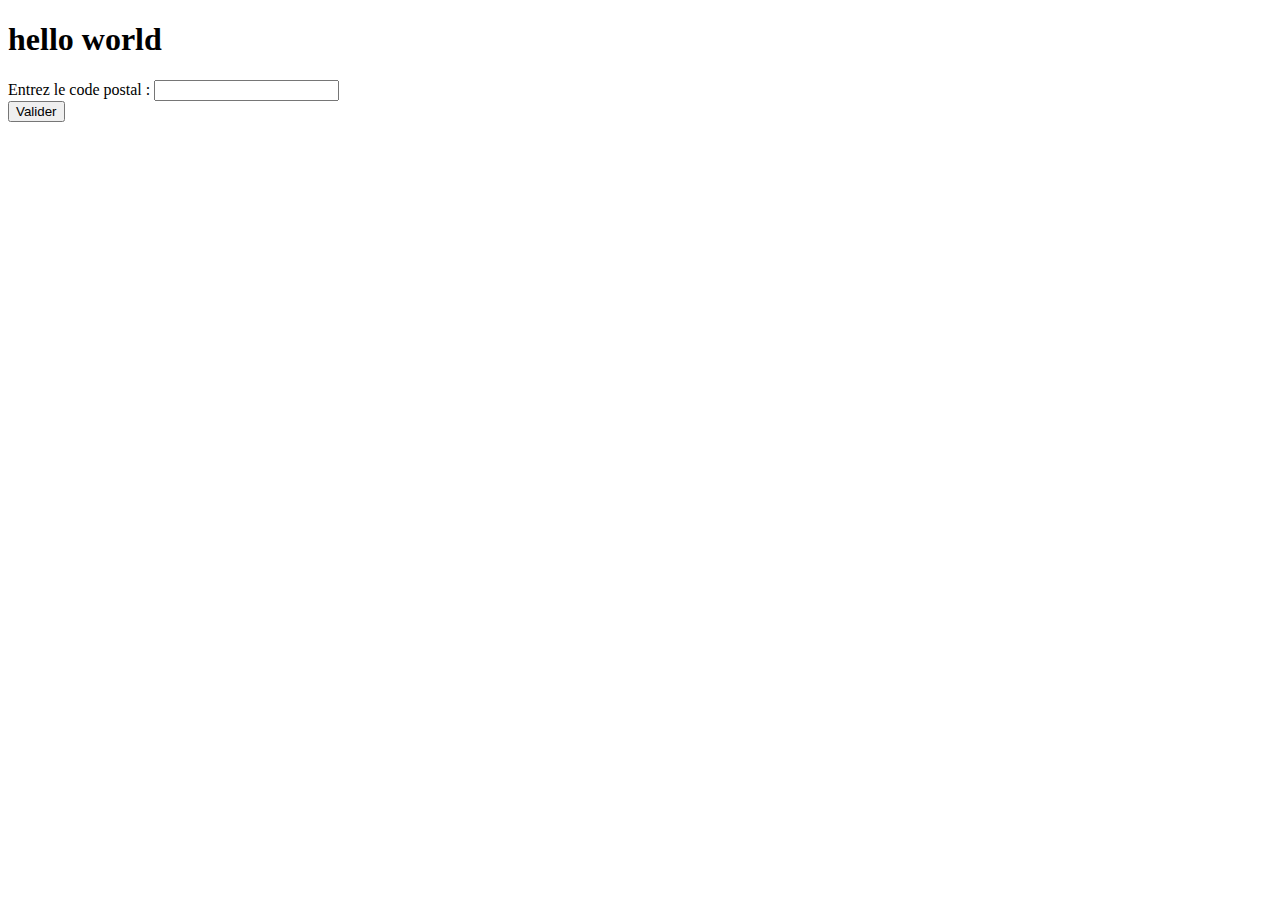
==== index.html @ 6f13c2af "feat : test input form" ====
<!DOCTYPE html>
<html lang="en">
<head>
    <meta charset="UTF-8">
    <meta name="viewport" content="width=device-width, initial-scale=1.0">
    <title>Instant Weather</title>
    <link rel="stylesheet" href="styles/style.css">
</head>
<body>
    <h1>hello world</h1>
    <form action="" method="get" oninput="isInputOk()" class="form">
        <div class="form">
          <label for="name">Entrez le code postal :</label>
          <input type="text"  name="CodeP" id="name" required />
        </div>
        </div>
        <div class="form">
          <input type="submit" name ="submitButton" value="Valider"/>
        </div>
      </form>
</body>
<script src="scripts/script.js"></script>
<script src="scripts/script_form.js"></script>
</html>
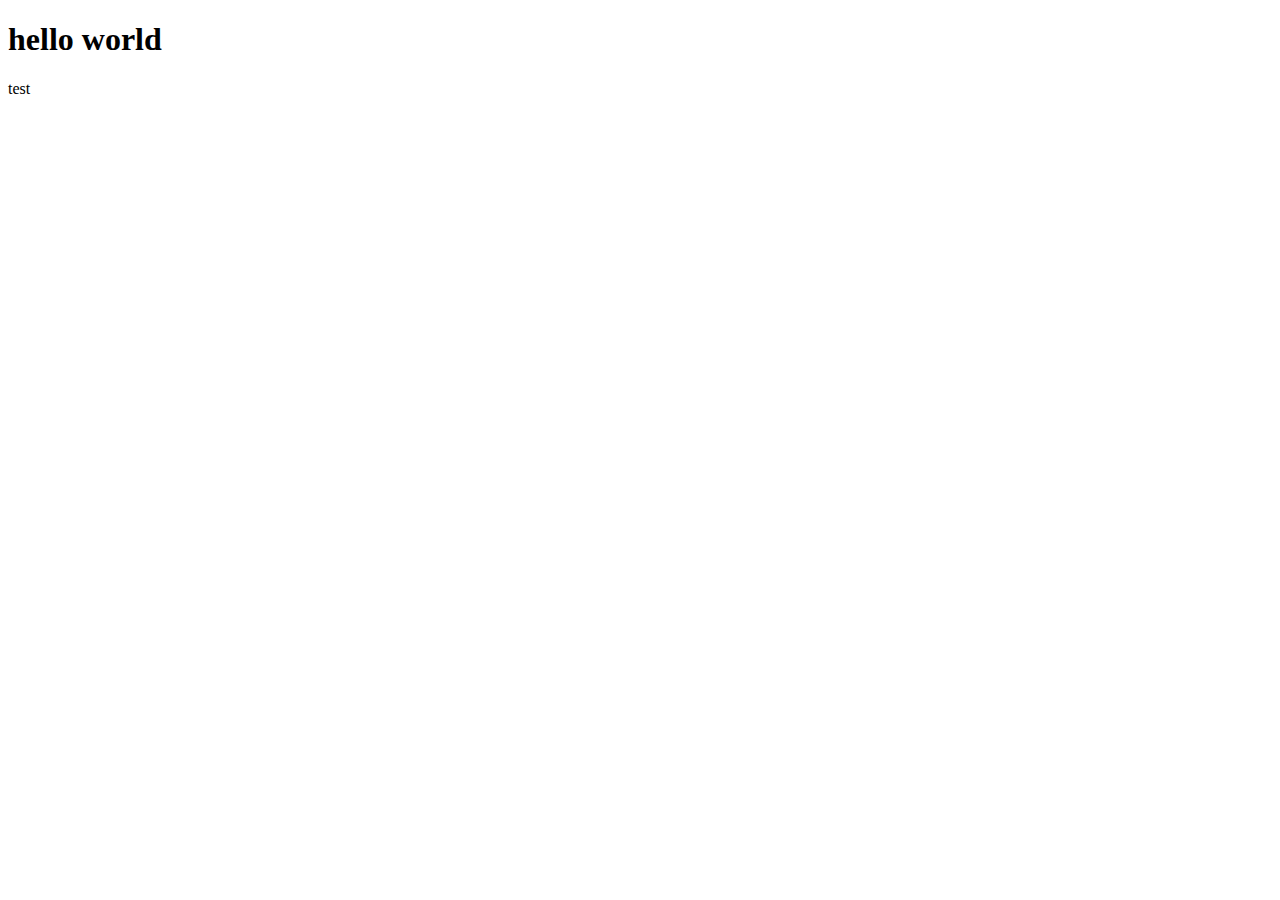
==== commit 8d516d2d: "Merge branch 'Lisa' into Enzo-form" ====
--- a/index.html
+++ b/index.html
@@ -8,16 +8,9 @@
 </head>
 <body>
     <h1>hello world</h1>
-    <form action="" method="get" oninput="isInputOk()" class="form">
-        <div class="form">
-          <label for="name">Entrez le code postal :</label>
-          <input type="text"  name="CodeP" id="name" required />
-        </div>
-        </div>
-        <div class="form">
-          <input type="submit" name ="submitButton" value="Valider"/>
-        </div>
-      </form>
+    <div>
+        test
+    </div>
 </body>
 <script src="scripts/script.js"></script>
 <script src="scripts/script_form.js"></script>
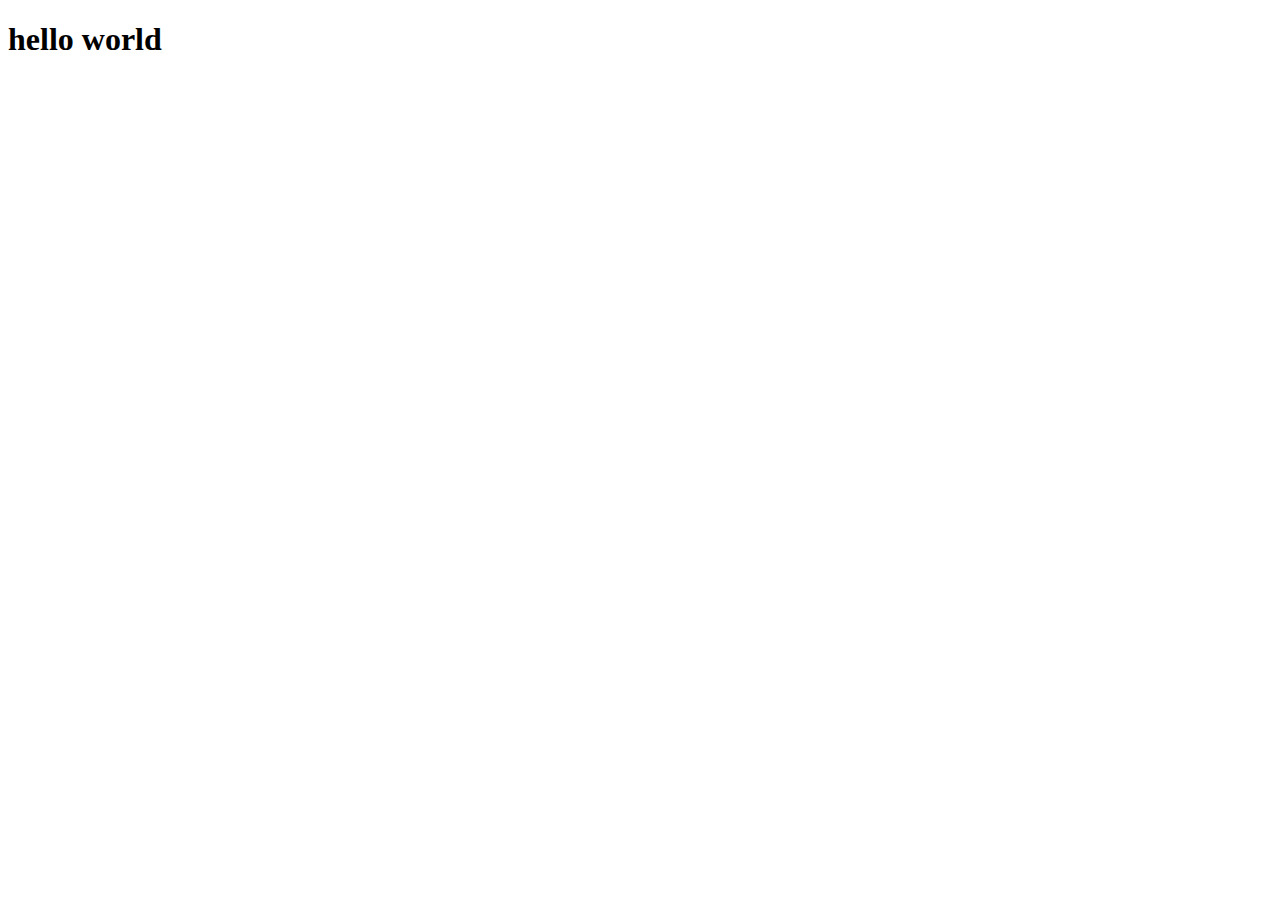
==== commit d3f795cb: "refactor: Modify getWeatherData to handle promises" ====
--- a/index.html
+++ b/index.html
@@ -8,10 +8,7 @@
 </head>
 <body>
     <h1>hello world</h1>
-    <div>
-        test
-    </div>
+    
+<script src="./scripts/script.js"></script>
 </body>
-<script src="scripts/script.js"></script>
-<script src="scripts/script_form.js"></script>
 </html>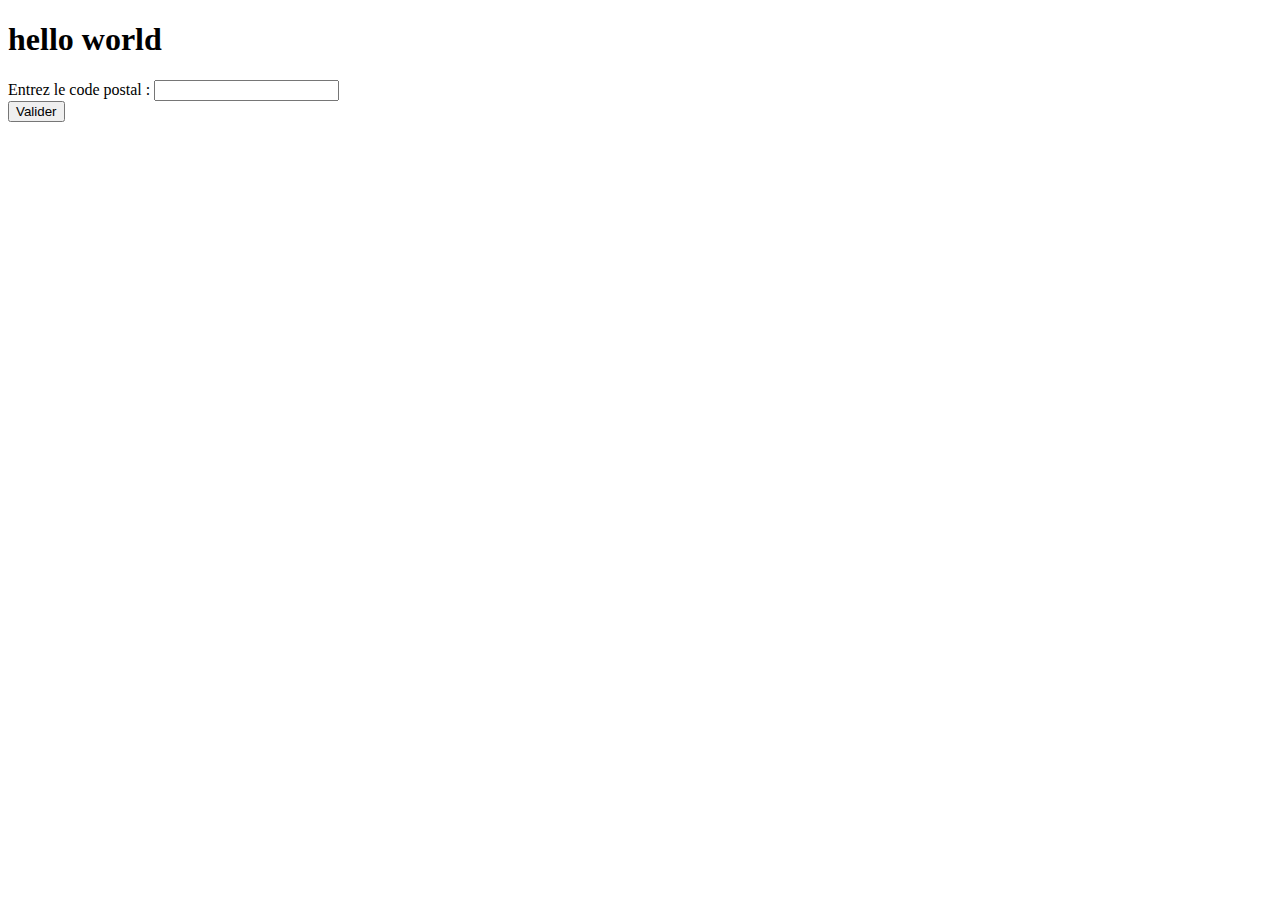
==== commit 0e1b4282: "Merge branch 'main' of https://github.com/Baptiste-Madelaine/Instant_Weather" ====
--- a/index.html
+++ b/index.html
@@ -1,14 +1,26 @@
 <!DOCTYPE html>
 <html lang="en">
-<head>
-    <meta charset="UTF-8">
-    <meta name="viewport" content="width=device-width, initial-scale=1.0">
-    <title>Instant Weather</title>
-    <link rel="stylesheet" href="styles/style.css">
-</head>
-<body>
-    <h1>hello world</h1>
-    
-<script src="./scripts/script.js"></script>
-</body>
+  <head>
+      <meta charset="UTF-8">
+      <meta name="viewport" content="width=device-width, initial-scale=1.0">
+      <title>Instant Weather</title>
+      <link rel="stylesheet" href="styles/style.css">
+  </head>
+  <body>
+      <h1>hello world</h1>
+      <form action="" method="get" oninput="isInputOk()" class="form">
+          <div class="form">
+            <label for="name">Entrez le code postal :</label>
+            <input type="text"  name="CodeP" id="name" required />
+          </div>
+          </div>
+          <div class="form">
+            <input type="submit" name ="submitButton" value="Valider"/>
+          </div>
+      </form>
+
+    <script src="scripts/script.js"></script>
+    <script src="scripts/script_form.js"></script>
+  </body>
+  
 </html>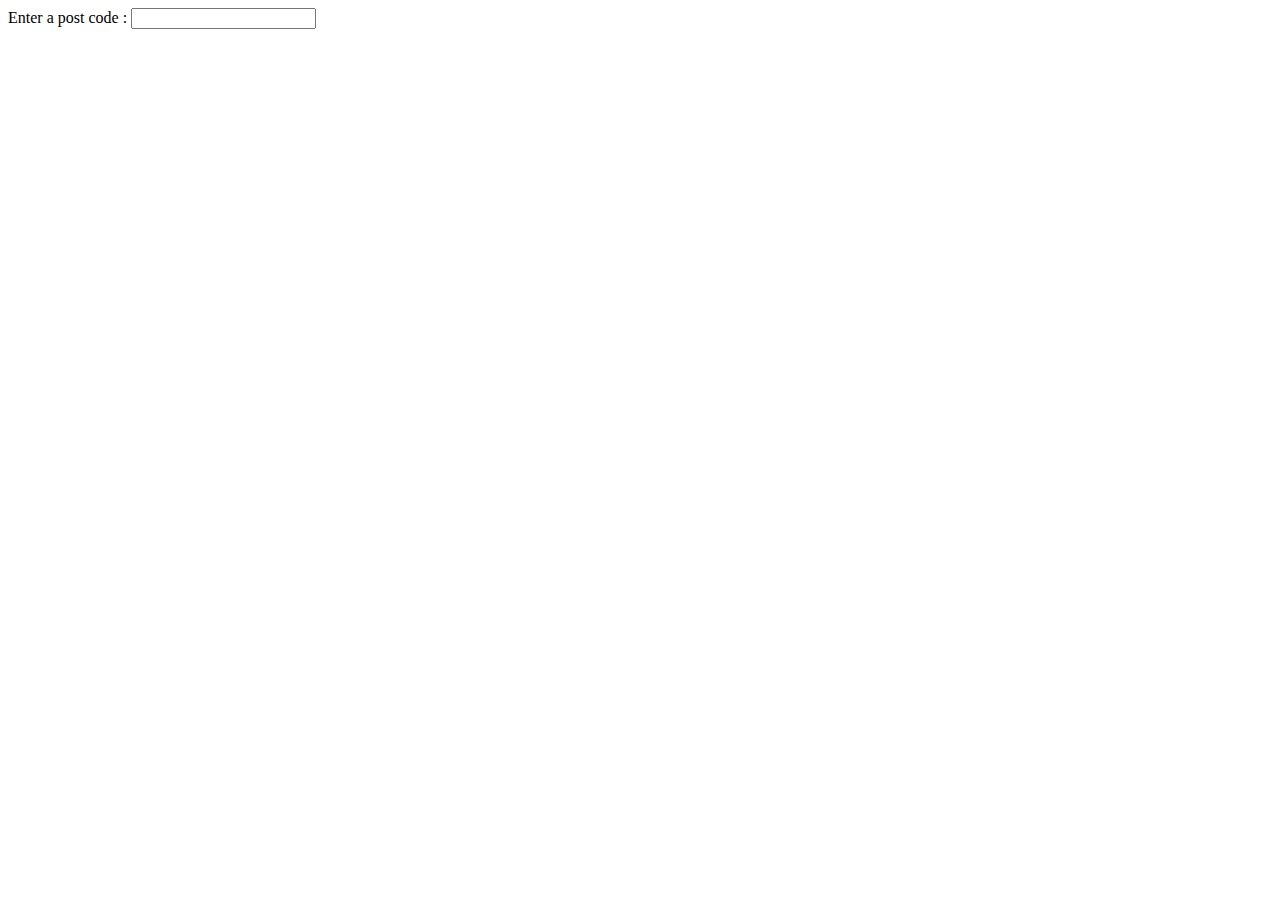
==== commit 28cb644e: "Merge branch 'main' into Enzo-form" ====
--- a/index.html
+++ b/index.html
@@ -1,26 +1,24 @@
 <!DOCTYPE html>
 <html lang="en">
-  <head>
-      <meta charset="UTF-8">
-      <meta name="viewport" content="width=device-width, initial-scale=1.0">
-      <title>Instant Weather</title>
-      <link rel="stylesheet" href="styles/style.css">
-  </head>
-  <body>
-      <h1>hello world</h1>
-      <form action="" method="get" oninput="isInputOk()" class="form">
-          <div class="form">
-            <label for="name">Entrez le code postal :</label>
-            <input type="text"  name="CodeP" id="name" required />
-          </div>
-          </div>
-          <div class="form">
-            <input type="submit" name ="submitButton" value="Valider"/>
-          </div>
-      </form>
+<head>
+    <meta charset="UTF-8">
+    <meta name="viewport" content="width=device-width, initial-scale=1.0">
+    <title>Document</title>
+</head>
+<body>
+    <div>
+        <form id="postCodeForm">
+            <label for="postCodeInput">Enter a post code : </label>
+            <input type="text" id="postCodeInput">
+        </form>
 
-    <script src="scripts/script.js"></script>
-    <script src="scripts/script_form.js"></script>
-  </body>
-  
+        <form id="cityForm">
+            <label for="cityInput">Select a city : </label>
+            <select id="cityInput"></select>
+            <input type="submit" id="submit" value="Submit">
+        </form>
+    </div>
+    <p id="errors"></p>
+    <script src="../scripts/scriptAPI.js"></script>
+</body>
 </html>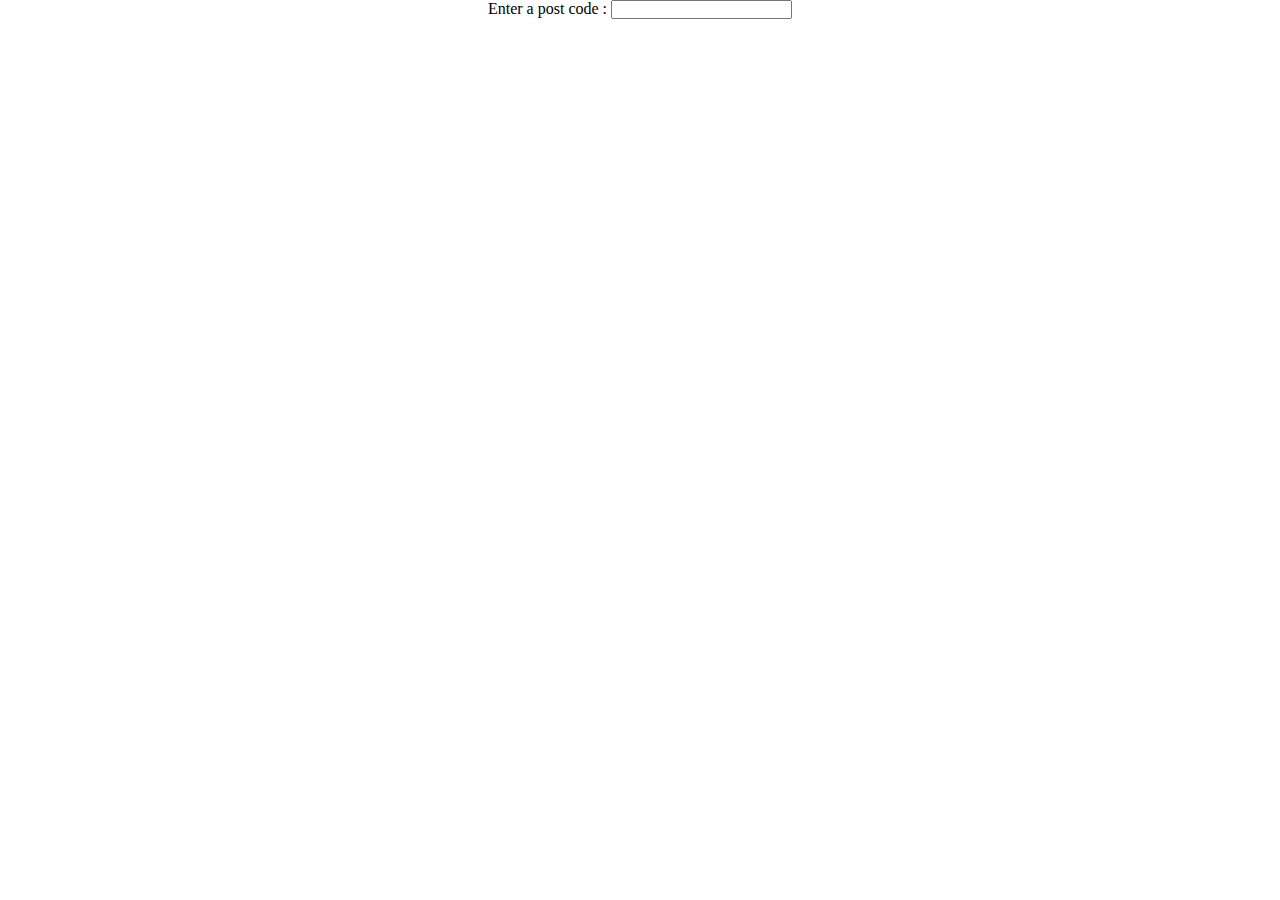
==== commit 2f28e39a: "feature/add-css-styles" ====
--- a/index.html
+++ b/index.html
@@ -3,6 +3,7 @@
 <head>
     <meta charset="UTF-8">
     <meta name="viewport" content="width=device-width, initial-scale=1.0">
+    <link rel="stylesheet" href="../styles/style.css">
     <title>Document</title>
 </head>
 <body>
--- a/styles/style.css
+++ b/styles/style.css
@@ -0,0 +1,18 @@
+*{
+    margin: 0;
+    padding:0;
+
+}
+body{
+
+    display:flex;
+    align-items:flex-start;
+    justify-content: center;
+    
+
+}
+div{
+
+
+
+}
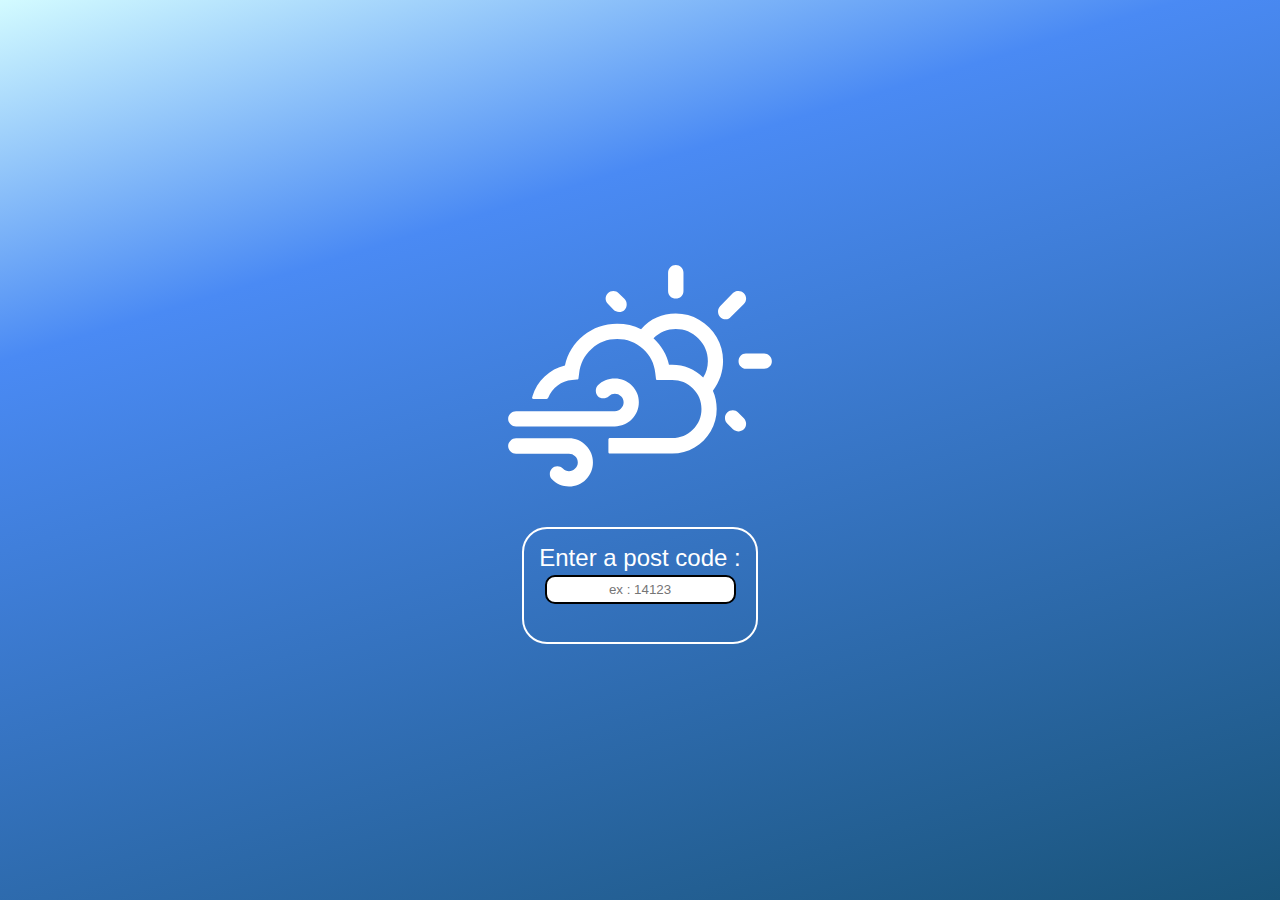
==== commit 5ef39c4b: "feat : add-css-styles v2" ====
--- a/index.html
+++ b/index.html
@@ -7,19 +7,21 @@
     <title>Document</title>
 </head>
 <body>
+    <img src="../images/svg/wi-day-cloudy-gusts.svg" id="logo" alt="logo "/>
     <div>
+        
         <form id="postCodeForm">
             <label for="postCodeInput">Enter a post code : </label>
-            <input type="text" id="postCodeInput">
+            <input type="text" id="postCodeInput" placeholder="ex : 14123">
         </form>
 
-        <form id="cityForm">
+        <form id="cityForm" >
             <label for="cityInput">Select a city : </label>
             <select id="cityInput"></select>
             <input type="submit" id="submit" value="Submit">
         </form>
+        <p id="errors"></p>
     </div>
-    <p id="errors"></p>
     <script src="../scripts/scriptAPI.js"></script>
 </body>
 </html>--- a/styles/style.css
+++ b/styles/style.css
@@ -1,18 +1,105 @@
+:root {
+    --main-color: black;
+	--main-light-blue:rgba(211,251,255,1);
+	--main--blue:rgba(74,138,244,1);
+	--main-dark-blue:rgba(25,84,122,1);
+	--main-border-color:white;
+  }
+
 *{
     margin: 0;
     padding:0;
+	font-family: Arial, Helvetica, sans-serif;
+	
+}
+html, body {
+	min-height: 100vh;
+	color: white;
+}
 
-}
 body{
 
+	background: linear-gradient(163deg, var(--main-light-blue) 0%, var(--main--blue) 28%, var(--main-dark-blue) 100%);
     display:flex;
-    align-items:flex-start;
+    flex-direction: column;
     justify-content: center;
-    
+    align-items: center;
+    max-width: 80vw;
+    margin:auto;
 
 }
 div{
 
+    
+    min-height: 9vh;
+    display: flex;
+    flex-direction: column;
+    align-items: stretch;
+    justify-content: center;
+    text-align: center;
+    border: solid var(--main-border-color) 2px;
+    border-radius: 25px;
+	
 
 
 }
+form{
+	padding: 15px;
+    min-height: 5vh;
+    display: flex;
+	flex-direction: column;
+    align-items: center;
+    justify-content: center;
+	font-size: 150%;
+}
+
+/*#postCodeForm{
+    
+    
+}*/
+#logo {
+	max-width: 30vh;
+	filter: invert(1);
+	min-height: 2vh;
+}
+
+#cityForm{
+    
+    height: auto; 
+    opacity: 1;/*clean that */
+    animation: dropdown linear 0.5s;
+    display: flex;
+    border-top: solid var(--main-border-color) 2px;
+    align-items: center;
+    justify-content: center;
+    
+}
+#postCodeInput , #submit,#cityInput{
+	border: solid var(--main-color) 2px;
+	border-radius: 10px;
+	text-align: center;
+	padding: 5px;
+	margin: 3px;
+}
+#cityForm.hidden{
+    opacity: 0;
+    display: none;/* clean that*/
+
+}
+#errors{
+	margin: 10px;
+}
+@keyframes dropdown {
+  
+    from {
+
+    	opacity: 0;
+    	transform: scale(1,0);
+    	transform-origin: top;
+    }
+    to {
+    	opacity: 1;
+      
+    }
+  }
+  
